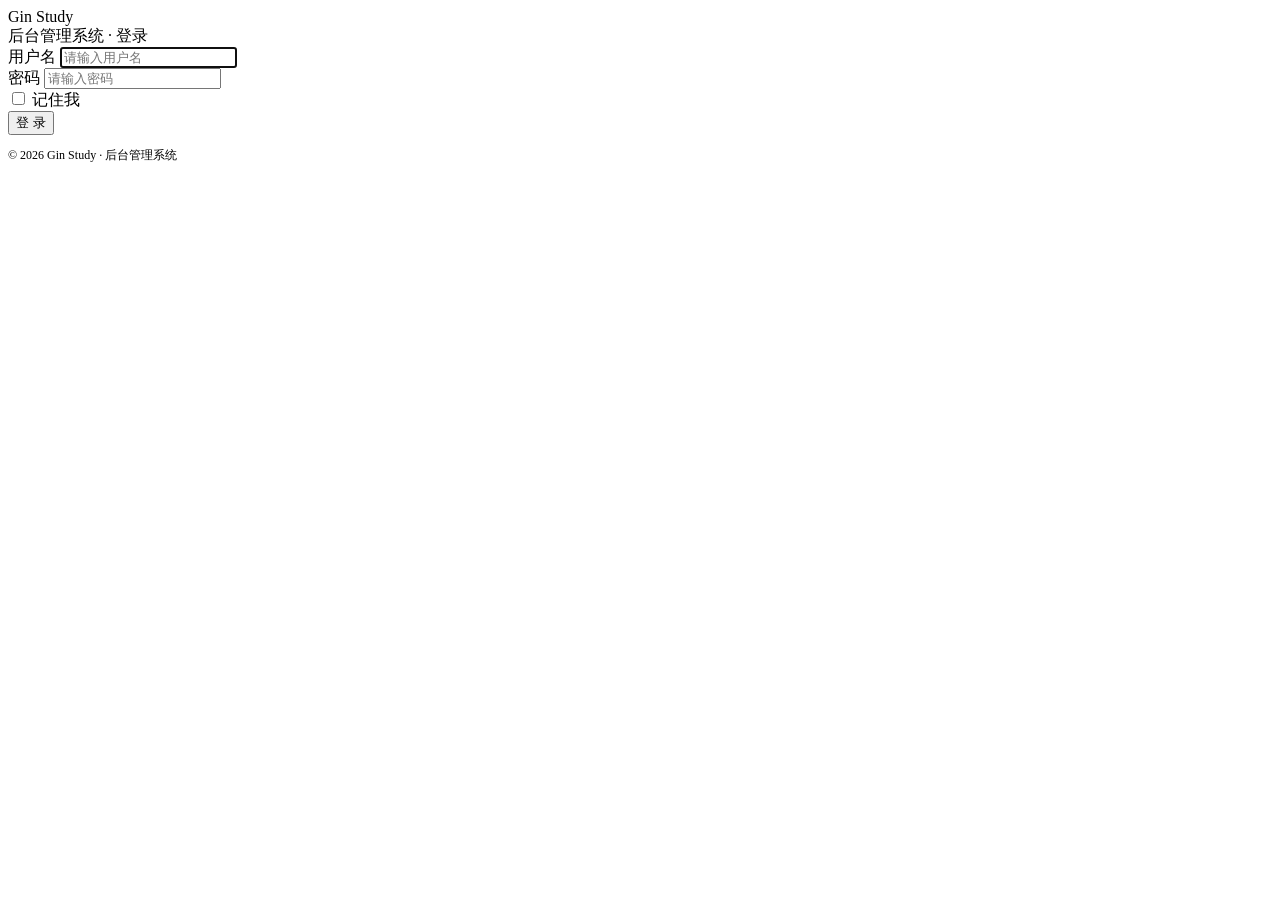
==== internal/web/assets/login.html @ d94b15b4 "背景色设置" ====
<!DOCTYPE html>
<html lang="zh-CN">
<head>
<meta charset="UTF-8">
<meta name="viewport" content="width=device-width,initial-scale=1">
<title>登录 · Gin Study</title>
<!-- 本地静态资源：Bootstrap 5.3.3 + 公共样式（登录页不加载 amis SDK） -->
<link rel="stylesheet" href="/admin/static/bootstrap/bootstrap.min.css">
<link rel="stylesheet" href="/admin/static/common/app.css?v=20260906g">
</head>
<body class="login-page" id="loginPage">

<div class="login-card">
  <div class="login-panel">
    <div class="text-center mb-4">
      <div class="login-logo mb-1">Gin Study</div>
      <div class="login-title">后台管理系统 · 登录</div>
    </div>

    <div class="alert d-none" id="loginAlert" role="alert">
      <span id="loginAlertText"></span>
    </div>

    <form id="loginForm" autocomplete="off" novalidate>
      <div class="mb-3">
        <label class="form-label" for="username">用户名</label>
        <input type="text" class="form-control" id="username" placeholder="请输入用户名" autofocus required>
      </div>
      <div class="mb-3">
        <label class="form-label" for="password">密码</label>
        <input type="password" class="form-control" id="password" placeholder="请输入密码" required>
      </div>
      <div class="d-flex justify-content-between align-items-center mb-4">
        <div class="form-check">
          <input class="form-check-input" type="checkbox" id="remember">
          <label class="form-check-label" for="remember">记住我</label>
        </div>
      </div>
      <button type="submit" class="btn btn-primary w-100" id="loginBtn">登 录</button>
    </form>
  </div>
  <p class="text-center text-white-50 mt-3 mb-0" style="font-size:12px">&copy; 2026 Gin Study · 后台管理系统</p>
</div>

<script src="/admin/static/bootstrap/bootstrap.bundle.min.js"></script>
<script src="/admin/static/common/app.js?v=20260906g"></script>
</body>
</html>
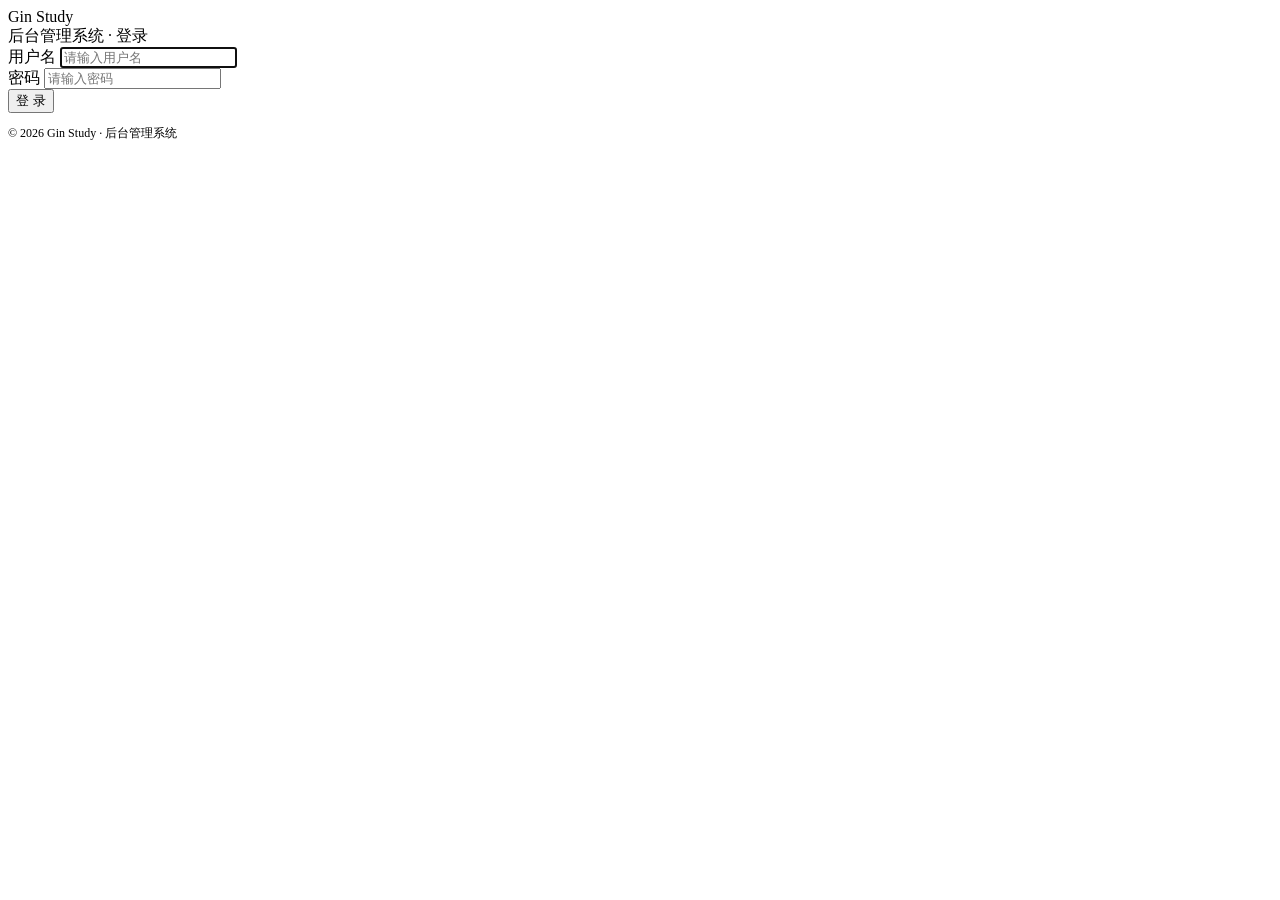
==== commit 96dfe550: "前端框架代码 Review" ====
--- a/internal/web/assets/login.html
+++ b/internal/web/assets/login.html
@@ -6,7 +6,7 @@
 <title>登录 · Gin Study</title>
 <!-- 本地静态资源：Bootstrap 5.3.3 + 公共样式（登录页不加载 amis SDK） -->
 <link rel="stylesheet" href="/admin/static/bootstrap/bootstrap.min.css">
-<link rel="stylesheet" href="/admin/static/common/app.css?v=20260906g">
+<link rel="stylesheet" href="/admin/static/common/app.css?v=20260906p">
 </head>
 <body class="login-page" id="loginPage">
 
@@ -30,19 +30,13 @@
         <label class="form-label" for="password">密码</label>
         <input type="password" class="form-control" id="password" placeholder="请输入密码" required>
       </div>
-      <div class="d-flex justify-content-between align-items-center mb-4">
-        <div class="form-check">
-          <input class="form-check-input" type="checkbox" id="remember">
-          <label class="form-check-label" for="remember">记住我</label>
-        </div>
-      </div>
-      <button type="submit" class="btn btn-primary w-100" id="loginBtn">登 录</button>
+      <button type="submit" class="btn btn-primary w-100 mb-1" id="loginBtn">登 录</button>
     </form>
   </div>
   <p class="text-center text-white-50 mt-3 mb-0" style="font-size:12px">&copy; 2026 Gin Study · 后台管理系统</p>
 </div>
 
 <script src="/admin/static/bootstrap/bootstrap.bundle.min.js"></script>
-<script src="/admin/static/common/app.js?v=20260906g"></script>
+<script src="/admin/static/common/app.js?v=20260906q"></script>
 </body>
 </html>
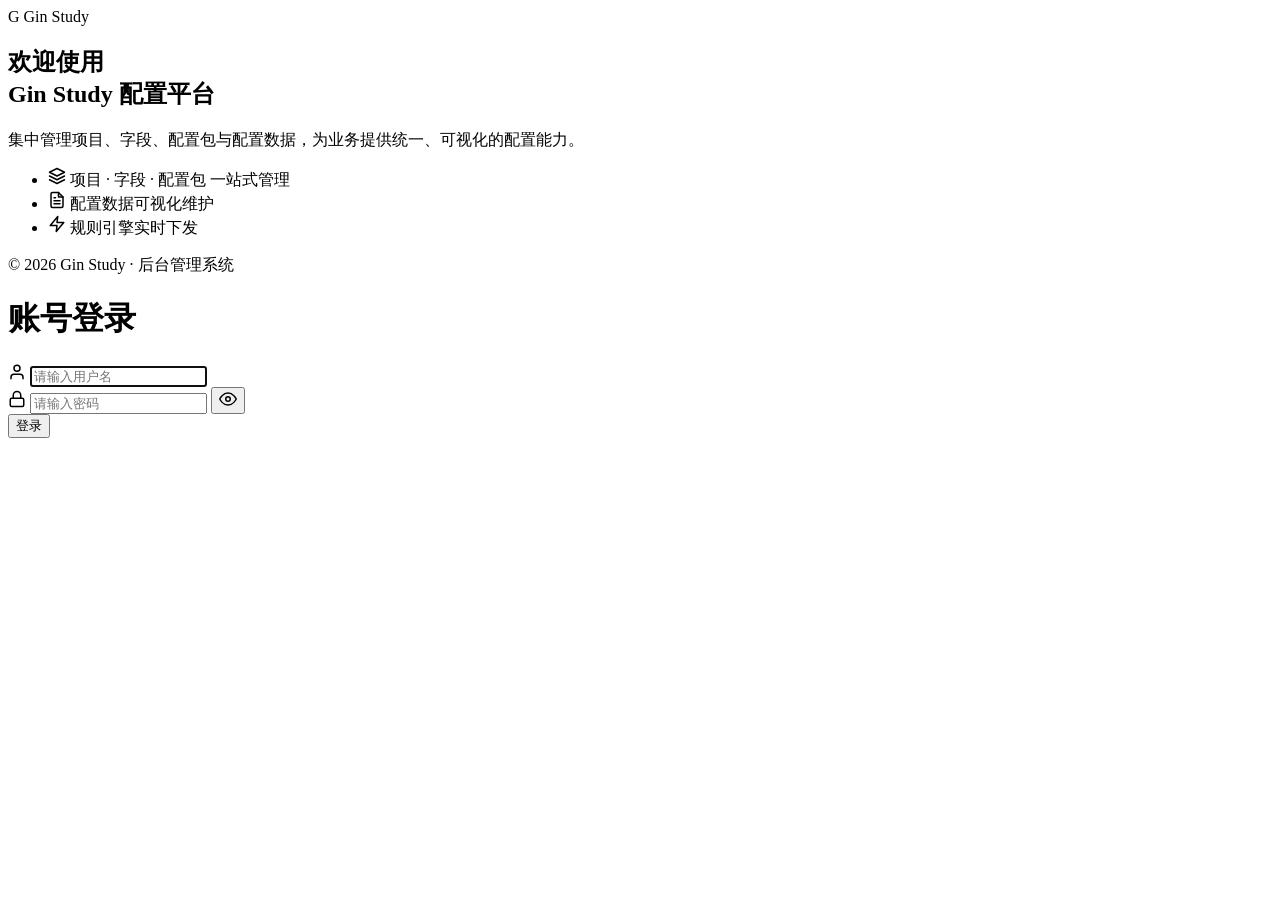
==== commit a70d8078: "登录页面样式跳帧" ====
--- a/internal/web/assets/login.html
+++ b/internal/web/assets/login.html
@@ -1,42 +1,103 @@
-<!DOCTYPE html>
-<html lang="zh-CN">
-<head>
-<meta charset="UTF-8">
-<meta name="viewport" content="width=device-width,initial-scale=1">
-<title>登录 · Gin Study</title>
-<!-- 本地静态资源：Bootstrap 5.3.3 + 公共样式（登录页不加载 amis SDK） -->
-<link rel="stylesheet" href="/admin/static/bootstrap/bootstrap.min.css">
-<link rel="stylesheet" href="/admin/static/common/app.css?v=20260906p">
-</head>
-<body class="login-page" id="loginPage">
-
-<div class="login-card">
-  <div class="login-panel">
-    <div class="text-center mb-4">
-      <div class="login-logo mb-1">Gin Study</div>
-      <div class="login-title">后台管理系统 · 登录</div>
-    </div>
-
-    <div class="alert d-none" id="loginAlert" role="alert">
-      <span id="loginAlertText"></span>
-    </div>
-
-    <form id="loginForm" autocomplete="off" novalidate>
-      <div class="mb-3">
-        <label class="form-label" for="username">用户名</label>
-        <input type="text" class="form-control" id="username" placeholder="请输入用户名" autofocus required>
-      </div>
-      <div class="mb-3">
-        <label class="form-label" for="password">密码</label>
-        <input type="password" class="form-control" id="password" placeholder="请输入密码" required>
-      </div>
-      <button type="submit" class="btn btn-primary w-100 mb-1" id="loginBtn">登 录</button>
-    </form>
-  </div>
-  <p class="text-center text-white-50 mt-3 mb-0" style="font-size:12px">&copy; 2026 Gin Study · 后台管理系统</p>
-</div>
-
-<script src="/admin/static/bootstrap/bootstrap.bundle.min.js"></script>
-<script src="/admin/static/common/app.js?v=20260906q"></script>
-</body>
-</html>
+<!DOCTYPE html>
+<html lang="zh-CN">
+<head>
+<meta charset="UTF-8">
+<meta name="viewport" content="width=device-width,initial-scale=1">
+<title>登录 · Gin Study</title>
+<!-- 本地静态资源：Bootstrap 5.3.3 + 公共样式（登录页不加载 amis SDK） -->
+<link rel="stylesheet" href="/admin/static/bootstrap/bootstrap.min.css">
+<link rel="stylesheet" href="/admin/static/common/app.css?v=20260912i">
+</head>
+<body class="login-page" id="loginPage">
+
+<div class="login-wrap">
+
+  <!-- 左侧品牌区 -->
+  <aside class="login-aside">
+    <div class="login-aside-grid"></div>
+    <div class="login-aside-glow"></div>
+
+    <div class="login-aside-top">
+      <span class="brand-mark">G</span>
+      <span class="brand-name">Gin Study</span>
+    </div>
+
+    <div class="login-aside-center">
+      <h2 class="login-aside-title">欢迎使用<br>Gin Study 配置平台</h2>
+      <p class="login-aside-sub">集中管理项目、字段、配置包与配置数据，为业务提供统一、可视化的配置能力。</p>
+      <ul class="login-feats">
+        <li>
+          <svg viewBox="0 0 24 24" width="18" height="18" fill="none" stroke="currentColor" stroke-width="2" stroke-linecap="round" stroke-linejoin="round"><polygon points="12 2 2 7 12 12 22 7 12 2"/><polyline points="2 17 12 22 22 17"/><polyline points="2 12 12 17 22 12"/></svg>
+          项目 · 字段 · 配置包 一站式管理
+        </li>
+        <li>
+          <svg viewBox="0 0 24 24" width="18" height="18" fill="none" stroke="currentColor" stroke-width="2" stroke-linecap="round" stroke-linejoin="round"><path d="M14 2H6a2 2 0 0 0-2 2v16a2 2 0 0 0 2 2h12a2 2 0 0 0 2-2V8z"/><polyline points="14 2 14 8 20 8"/><line x1="16" y1="13" x2="8" y2="13"/><line x1="16" y1="17" x2="8" y2="17"/><polyline points="10 9 9 9 8 9"/></svg>
+          配置数据可视化维护
+        </li>
+        <li>
+          <svg viewBox="0 0 24 24" width="18" height="18" fill="none" stroke="currentColor" stroke-width="2" stroke-linecap="round" stroke-linejoin="round"><polygon points="13 2 3 14 12 14 11 22 21 10 12 10 13 2"/></svg>
+          规则引擎实时下发
+        </li>
+      </ul>
+    </div>
+
+    <div class="login-aside-bottom">&copy; <span id="loginYear">2026</span> Gin Study · 后台管理系统</div>
+  </aside>
+
+  <!-- 右侧表单区 -->
+  <main class="login-main">
+    <div class="login-card">
+      <div class="login-head">
+        <h1>账号登录</h1>
+      </div>
+
+      <div class="alert d-none" id="loginAlert" role="alert">
+        <span id="loginAlertText"></span>
+      </div>
+
+      <form id="loginForm" autocomplete="off" novalidate>
+        <div class="login-field">
+          <div class="login-field-control">
+            <div class="login-input">
+              <span class="login-input-icon">
+                <svg viewBox="0 0 24 24" width="18" height="18" fill="none" stroke="currentColor" stroke-width="2" stroke-linecap="round" stroke-linejoin="round"><path d="M20 21v-2a4 4 0 0 0-4-4H8a4 4 0 0 0-4 4v2"/><circle cx="12" cy="7" r="4"/></svg>
+              </span>
+              <input type="text" class="form-control" id="username" placeholder="请输入用户名" autofocus aria-label="用户名" required>
+            </div>
+            <div class="login-error" id="usernameError"></div>
+          </div>
+        </div>
+
+        <div class="login-field">
+          <div class="login-field-control">
+            <div class="login-input login-input--pwd">
+              <span class="login-input-icon">
+                <svg viewBox="0 0 24 24" width="18" height="18" fill="none" stroke="currentColor" stroke-width="2" stroke-linecap="round" stroke-linejoin="round"><rect x="3" y="11" width="18" height="11" rx="2"/><path d="M7 11V7a5 5 0 0 1 10 0v4"/></svg>
+              </span>
+              <input type="password" class="form-control" id="password" placeholder="请输入密码" aria-label="密码" required>
+              <button type="button" class="login-eye" id="loginEye" aria-label="显示或隐藏密码">
+                <svg viewBox="0 0 24 24" width="18" height="18" fill="none" stroke="currentColor" stroke-width="2" stroke-linecap="round" stroke-linejoin="round"><path d="M1 12s4-8 11-8 11 8 11 8-4 8-11 8-11-8-11-8z"/><circle cx="12" cy="12" r="3"/></svg>
+              </button>
+            </div>
+            <div class="login-error" id="passwordError"></div>
+          </div>
+        </div>
+
+        <div class="login-submit-row">
+          <button type="submit" class="btn btn-primary w-100 login-submit" id="loginBtn">
+            <span class="spinner-border spinner-border-sm d-none" id="loginSpinner" role="status" aria-hidden="true"></span>
+            <span id="loginBtnText">登录</span>
+          </button>
+        </div>
+      </form>
+
+
+    </div>
+  </main>
+
+</div>
+
+<script src="/admin/static/bootstrap/bootstrap.bundle.min.js"></script>
+<script src="/admin/static/common/app.js?v=20260912i"></script>
+</body>
+</html>
